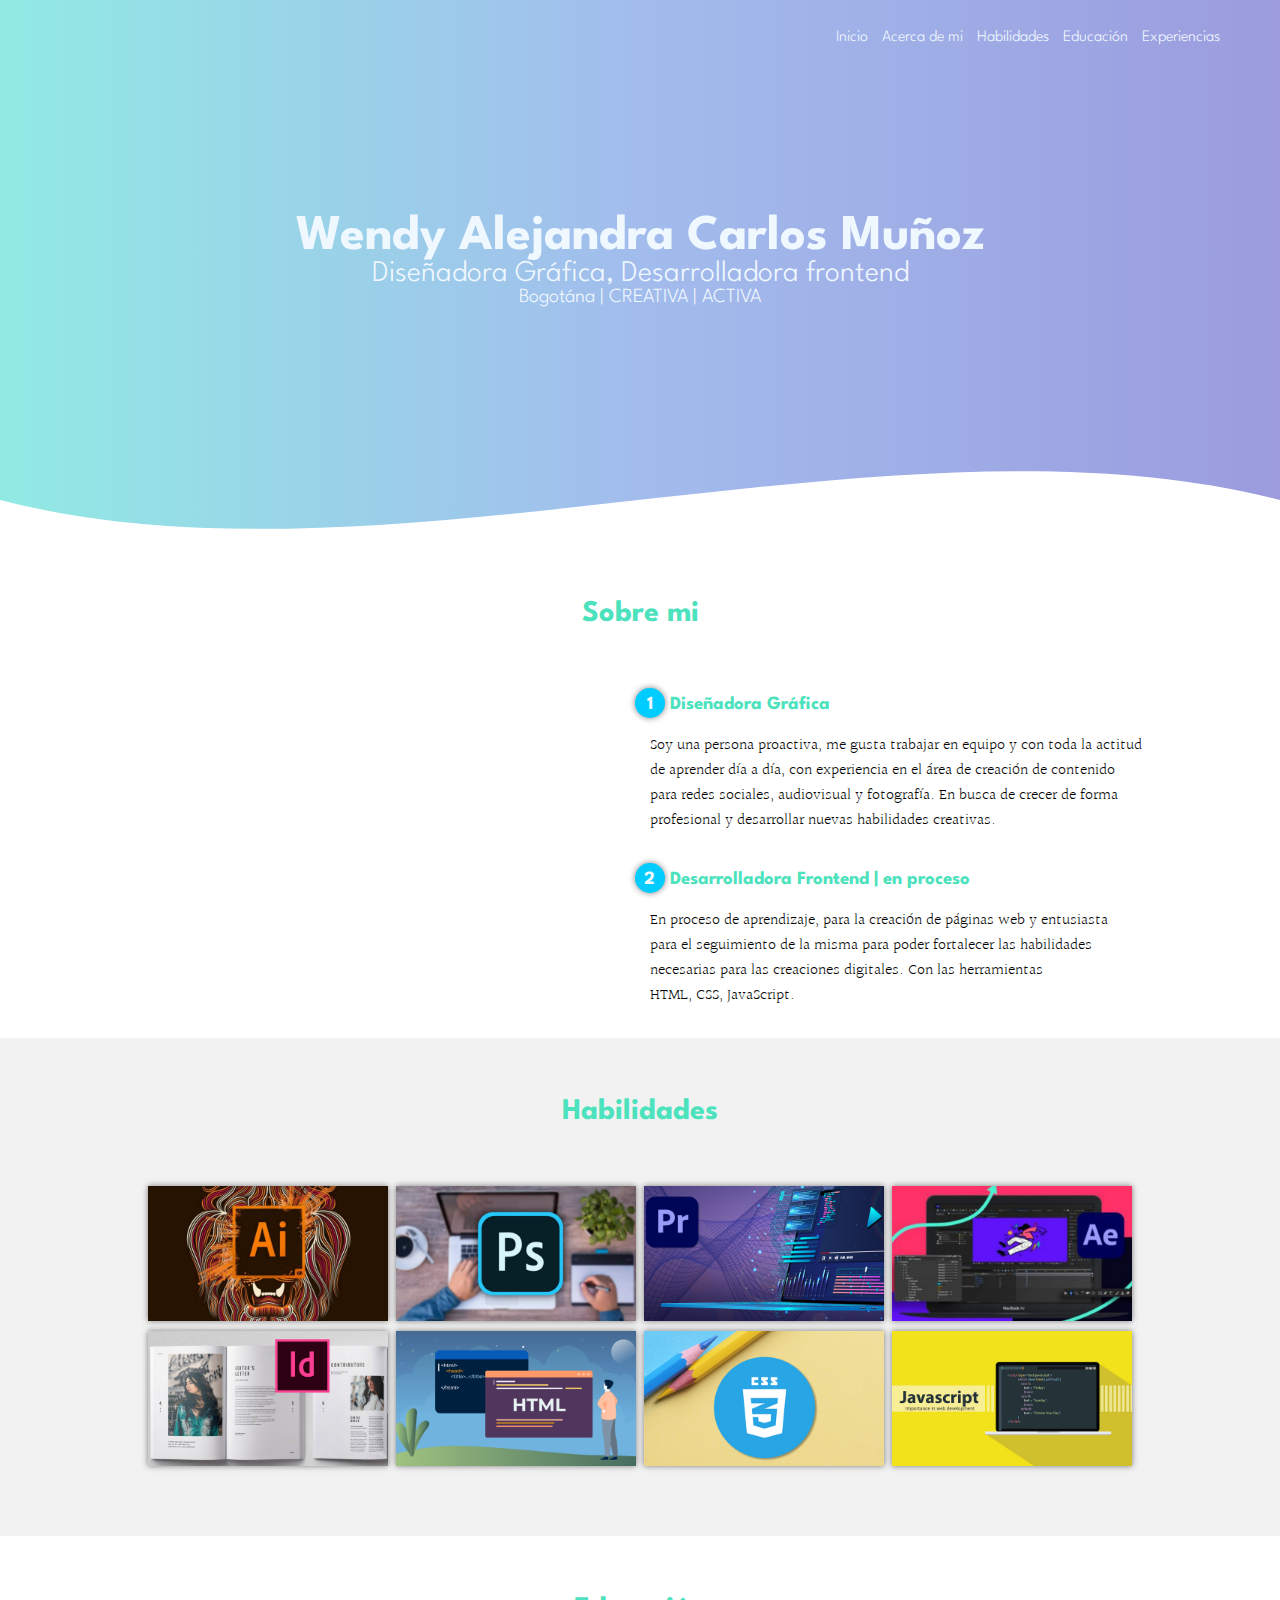
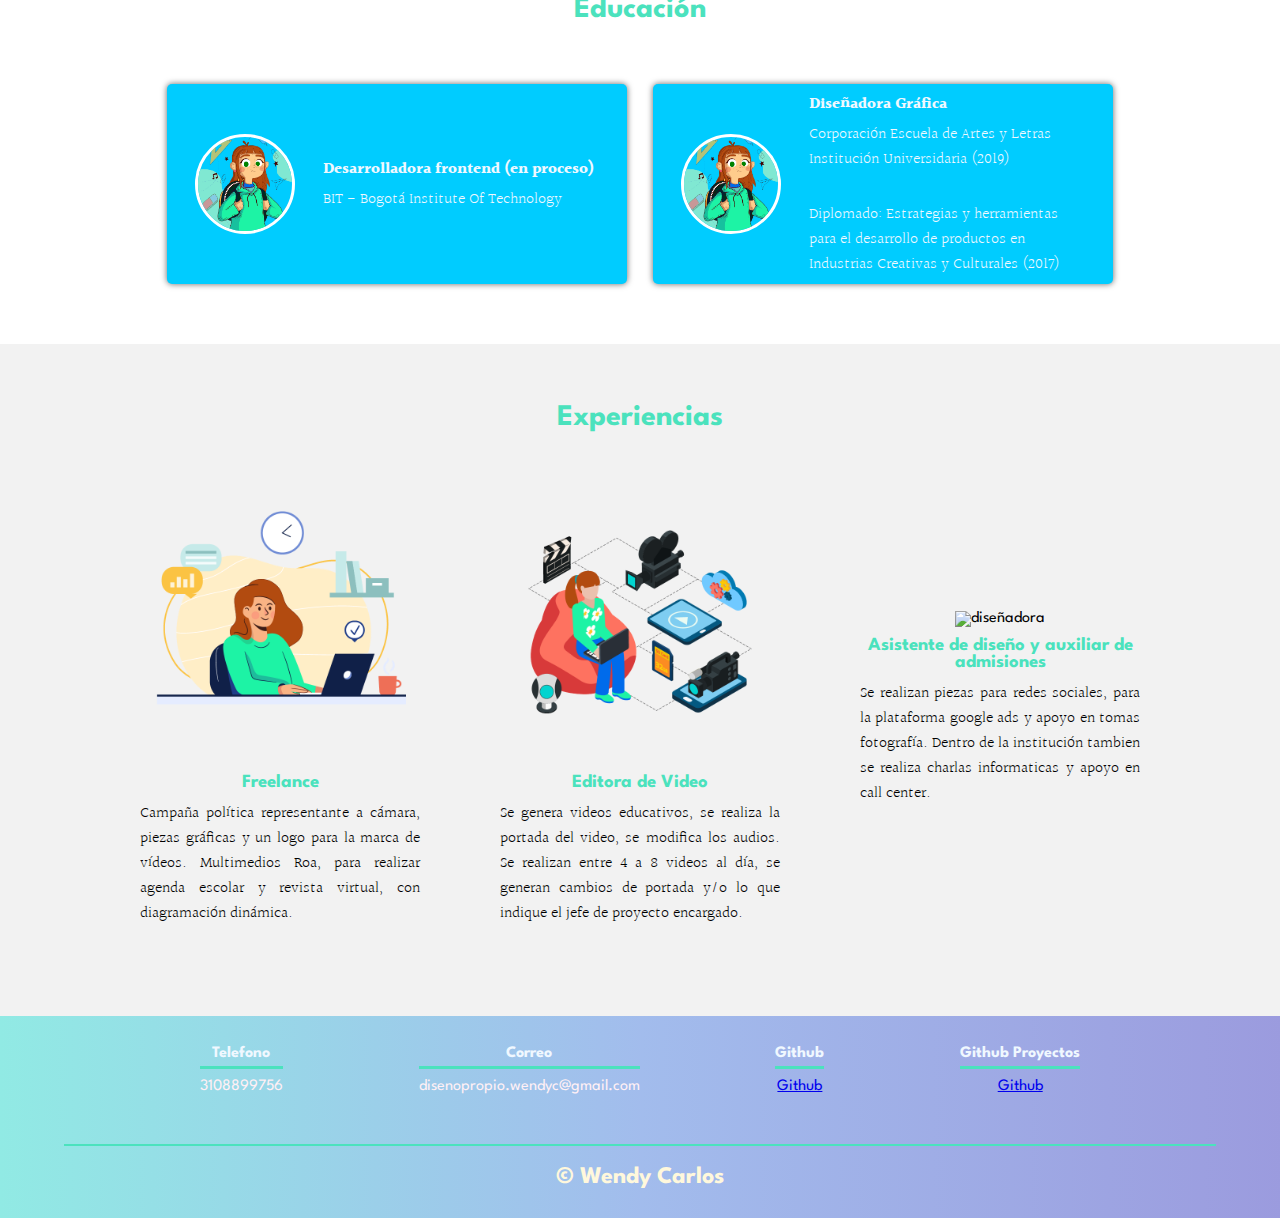
==== docs/index.html @ 24a60c01 "actualizacion" ====
<!DOCTYPE html>
<html lang="es">
  <head>
     <meta charset="UTF-8">
     <meta http-equiv="X-UA-Compatible" content="IE=edge">
     <meta name="viewport" content="width=device-width, initial-scale=1.0">
     <link rel="stylesheet" href="./css/main.css">
     <link rel="preconnect" href="https://fonts.googleapis.com">
     <link rel="preconnect" href="https://fonts.gstatic.com" crossorigin>
     <link href="https://fonts.googleapis.com/css2?family=Halant&family=League+Spartan:wght@500&display=swap" rel="stylesheet">
     <link rel="shortcut icon" href="./img/logo.ico" type="image/x-icon">
     <title>Wendy Carlos</title>
  </head>
  <body>
    <header>
      <nav>
        <a href="#inicio">Inicio</a>
        <a href="#acerca-de-mi">Acerca de mi</a>
        <a href="#habilidades">Habilidades</a>
        <a href="#educacion">Educación</a>
        <a href="#experiencias">Experiencias</a>
      </nav>
      <section id="inicio" class="textos-header">
        <h1>Wendy Alejandra Carlos Muñoz</h1>
        <h2>Diseñadora Gráfica, Desarrolladora frontend</h2>
        <h3>Bogotána | CREATIVA | ACTIVA</h3>
      </section>
      <div class="wave" style="height: 150px; overflow: hidden;" ><svg viewBox="0 0 500 150" preserveAspectRatio="none" style="height: 100%; width: 100%;"><path d="M0.00,49.98 C149.99,150.00 349.20,-49.98 500.00,49.98 L500.00,150.00 L0.00,150.00 Z" style="stroke: none; fill: rgb(255, 255, 255);"></path></svg></div>
    </header>
    <main>
      <section id="acerca-de-mi" class="contenedor-acerca-de">
        <h2 class="titulo">Sobre mi</h2>
        <div class="contenedor-acerca">
          <img src="./img/información-01.png" alt="" class="imagen-info">
          <div class="contenido-textos">
            <h3><span>1</span>Diseñadora Gráfica</h3>
            <p>Soy una persona proactiva, me gusta trabajar en equipo y con toda la actitud <br> de aprender día a día, con experiencia en el área de creación de contenido <br> para redes sociales, audiovisual y fotografía.
              En busca de crecer de forma <br> profesional y desarrollar nuevas habilidades creativas.</p>
            <h3><span>2</span>Desarrolladora Frontend | en proceso</h3>
            <p>En proceso de aprendizaje, para la creación de páginas web y entusiasta <br> para el seguimiento de la misma para poder fortalecer las habilidades <br> necesarias para las creaciones digitales. Con las herramientas <br> HTML, CSS, JavaScript.</p>  
          </div>
        </div>
      </section>
      <section id="habilidades" class="habilidades">
        <div class="contenedor">
          <h2 class="titulo">Habilidades</h2>
          <div class="galeria-port">
            <div class="imagen-port">
              <img src="./img/ai.png" alt="">
              <div class="hover-galeria">
                <img src="./img/icono1-01.png" alt="">
                <p>70%</p>
              </div>
            </div>
            <div class="imagen-port">
              <img src="./img/ps.png" alt="">
              <div class="hover-galeria">
                <img src="./img/icono1-01.png" alt="">
                <p>70%</p>
              </div>
            </div>
            <div class="imagen-port">
              <img src="./img/pr.png" alt="">
              <div class="hover-galeria">
                <img src="./img/icono1-01.png" alt="">
                <p>60%</p>
              </div>
            </div>
            <div class="imagen-port">
              <img src="./img/ae.png" alt="">
              <div class="hover-galeria">
                <img src="./img/icono1-01.png" alt="">
                <p>50%</p>
              </div>
            </div>
            <div class="imagen-port">
              <img src="./img/id.png" alt="">
              <div class="hover-galeria">
                <img src="./img/icono1-01.png" alt="">
                <p>60%</p>
              </div>
            </div>
            <div class="imagen-port">
              <img src="./img/html.png" alt="">
              <div class="hover-galeria">
                <img src="./img/icono1-01.png" alt="">
                <p>En aprendizaje</p>
              </div>
            </div>
            <div class="imagen-port">
              <img src="./img/css.png" alt="">
              <div class="hover-galeria">
                <img src="./img/icono1-01.png" alt="">
                <p>En aprendizaje</p>
              </div>
            </div>
            <div class="imagen-port">
              <img src="./img/js.png" alt="">
              <div class="hover-galeria">
                <img src="./img/icono1-01.png" alt="">
                <p>En aprendizaje</p>
              </div>
            </div>
          </div>
        </div>
      </section>
        <section id="educacion" class="educacion contenedor">
          <h2 class="titulo">Educación</h2>
          <div class="cards">
            <div class="card">
              <img src="./img/edu1-01.png" alt="">
              <div class="contenido-texto-card">
                <h4>Desarrolladora frontend (en proceso)</h4>
                <p>BIT - Bogotá Institute Of Technology</p>
              </div>
            </div>
            <div class="card">
              <img src="./img/edu1-01.png" alt="">
              <div class="contenido-texto-card">
                <h4>Diseñadora Gráfica</h4>
              <p>Corporación Escuela de Artes y Letras Institución Universidaria (2019)</p>
              <br>
              <p>Diplomado: Estrategias y herramientas para el desarrollo de productos en Industrias Creativas y Culturales (2017)</p>
              </div>
            </div>
          </div>
        </section>
      <section id="experiencias" class="experiencias">
        <div class="contenedor">
          <h2 class="titulo">Experiencias</h2>
          <div class="expe-cont">
            <div class="expe-ind">
              <img src="./img/freelance-01.png" alt="Freelance">
              <h3>Freelance</h3>
              <p>Campaña política representante a cámara, piezas  gráficas y un logo para la marca de vídeos.
                Multimedios Roa, para realizar agenda escolar y revista virtual, con diagramación dinámica.</p>
            </div>
            <div class="expe-ind">
              <img src="./img/editora de video-01.png" alt="editora">
              <h3>Editora de Video</h3>
              <p>Se genera videos educativos, se realiza la portada del video, se modifica los audios.
                Se realizan entre 4 a 8 videos al día, se generan cambios de portada y/o lo que indique el jefe de proyecto encargado.</p>
            </div>
            <div class="expe-ind">
              <img src="./img/diseñadora-01.png" alt="diseñadora">
              <h3>Asistente de diseño y auxiliar de admisiones</h3>
              <p>Se realizan piezas para redes sociales, para la plataforma google ads y apoyo en tomas fotografía. Dentro de la institución tambien se realiza charlas informaticas y apoyo en call center.</p>
            </div>
          </div>
        </div>
      </section>
    </main>
    <footer>
      <div class="contenedor-footer">
        <div class="content-foo">
          <h4>Telefono</h4>
          <p>3108899756</p>
        </div>
        <div class="content-foo">
          <h4>Correo</h4>
          <p>disenopropio.wendyc@gmail.com</p>
        </div>
        <div class="content-foo">
          <h4>Github</h4>
          <a href="https://github.com/wenaleja">Github</a>
        </div>
        <div class="content-foo">
          <h4>Github Proyectos</h4>
          <a href="https://wenaleja.github.io/bit06exercises/">Github </a>
        </div>
      </div>
      <h2 class="titulo-final">&copy; Wendy Carlos</h2>
    </footer>
    <script src="./js/main.js"></script>
    </body>
</html>
---- docs/css/main.css ----
*{
    margin: 0;
    padding: 0;
    box-sizing: border-box;
}

/*fuentes a utilizar 
font-family: 'Halant', serif;
font-family: 'League Spartan', sans-serif;*/

body {
    font-family: 'League Spartan', sans-serif;
}
.contenedor{
    padding: 60px 0;
    width: 90%;
    max-width: 1000px;
    margin: auto;
    overflow: hidden;
}
.titulo{
    color: #4be2bd;
    font-size: 30px;
    text-align: center;
    margin-bottom: 60px;
}  

/* header */

header{
    width: 100%;
    height: 600px;
    background: #7F7FD5; 
     /* fallback for old browsers */
    background: -webkit-linear-gradient(to right, #91EAE4, #86a8e7c4, #7f7fd5c7), url(../img/imagen1.png);  
    /* Chrome 10-25, Safari 5.1-6 */
    background: linear-gradient(to right, #91EAE4, #86a8e7c4, #7f7fd5c7), url(../img/imagen1.png); 
    /* W3C, IE 10+/ Edge, Firefox 16+, Chrome 26+, Opera 12+, Safari 7+ */
    background-size: cover;
    background-attachment: fixed;
    position: relative;
}

nav{
    text-align: right;
    padding: 30px 50px 0 0;
}

nav > a{
    color: aliceblue;
    font-weight: 300;
    text-decoration: none;
    font-size: 16px;
    margin-right: 10px;
}

nav > a:hover{
    text-decoration: underline;
}

header .textos-header{
    display: flex;
    height: 430px;
    width: 100%;
    align-items: center;
    justify-content: center;
    flex-direction: column;
    text-align: center;
}

.textos-header h1{
    font-size: 50px;
    color: aliceblue;
}
.textos-header h2{
    font-size: 30px;
    font-weight: 300;
    color: aliceblue;
}

.textos-header h3{
    font-size: 20px;
    font-weight: 300;
    color: aliceblue;
}
.wave{
    position: absolute;
    bottom: 0;
    width: 100%;
}

/* Sobre mi */

.contenedor-acerca{
    display: flex;
    justify-content: space-evenly;
}

.imagen-info{
    width: 28%;
    margin-top: -50px;
}

.acerca .contenido-textos{
    width: 48%;
}

.contenido-textos h3{
    margin-bottom: 15px;
    color: #4be2bd;
}
.contenido-textos h3 span{
    background: rgb(0, 204, 255);
    color: aliceblue;
    border-radius: 50%;
    display: inline-block;
    text-align: center;
    width: 30px;
    height: 30px;
    padding: 8px;
    box-shadow: 0 0 6px 0 rgb(0, 0, 0, .5);
    margin-right: 5px;
}
.contenido-textos p{
    padding: 0px 0px 30px 15px;
    font-weight: 300;
    text-align: justify;
    font-family: 'Halant', serif;
}

/* Galeria */

.habilidades {
    background: #f2f2f2;
}

.galeria-port{
    display: flex;
    justify-content: space-evenly;
    flex-wrap: wrap;
}
.imagen-port{
    width: 24%;
    margin-bottom: 10px;
    overflow: hidden;
    position: relative;
    cursor: pointer;
    box-shadow: 0 0 6px 0 rgb(0, 0, 0, .5);
}
.imagen-port > img{
    width: 100%;
    height: 100%;
    object-fit: cover;
    display: block;
}

.hover-galeria{
    position: absolute;
    width: 100%;
    height: 100%;
    top: 0;
    transform: scale(0);
    background: hsla(130, 79%, 61%, 0.734);
    transition: transform .5s;
    display: flex;
    justify-content: center;
    align-items: center;
    flex-direction: column;
}

.hover-galeria img {
    width: 50px;
}

.hover-galeria p{
    color: aliceblue;
}

.imagen-port:hover .hover-galeria{
    transform: scale(1);
}

/* Educación*/

.cards{
    display: flex;
    justify-content: space-evenly;
    font-family: 'Halant', serif;
}
.cards .card{
    background: rgb(0, 204, 255);
    display: flex;
    width: 46%;
    height: 200px;
    align-items: center;
    justify-content: space-evenly;
    border-radius: 5px;
    box-shadow: 0 0 6px 0 rgb(0, 0, 0, .6);
}
.cards .card img{
    width: 100px;
    height: 100px;
    object-fit: cover;
    border: 3px solid #fff;
    border-radius: 50px;
    display: block;
}
.cards .card > .contenido-texto-card{
    width: 60%;
    color: aliceblue;
}
.cards .card > .contenido-texto-card p{
    font-weight: 300;
    padding-top: 5px;
}

/*Experiencia*/

.experiencias{
    background: #f2f2f2;
    padding-bottom: 30px;
}
.expe-cont{
    display: flex;
    justify-content: space-between;
    align-items: center;
}
.expe-ind{
    width: 28%;
    text-align: center;
}
.expe-ind img{
    width: 90%;
}
.expe-ind h3{
    margin: 10px 0;
    color: #4be2bd;
}
.expe-ind p{
    font-weight: 300;
    text-align: justify;
    font-family: 'Halant', serif;
}

/* footer */

footer {
    background: #7F7FD5; 
    /* fallback for old browsers */
   background: -webkit-linear-gradient(to right, #91EAE4, #86a8e7c4, #7f7fd5c7);  
   /* Chrome 10-25, Safari 5.1-6 */
   background: linear-gradient(to right, #91EAE4, #86a8e7c4, #7f7fd5c7); 
   /* W3C, IE 10+/ Edge, Firefox 16+, Chrome 26+, Opera 12+, Safari 7+ */
   padding: 30px 0 30px 0;
   margin: auto;
   overflow: hidden;
}

.contenedor-footer{
    display: flex;
    width: 90%;
    justify-content: space-evenly;
    margin: auto;
    padding-bottom: 50px;
    border-bottom: 2px solid #4be2bd;
}
.content-foo{
    text-align: center;
}
.content-foo h4{
    color: aliceblue;
    border-bottom: 3px solid #4be2bd;
    padding-bottom: 5px;
    margin-bottom: 10px;
}
.content-foo p{
    color: lavenderblush;
}
.titulo-final{
    text-align: center;
    font-size: 24px;
    margin: 20px 0 0 0;
    color: cornsilk;
}

@media screen and (max-width:900px){
    header{
        background-position: center;
    }
    .contenedor-acerca{
        flex-direction: column;
        justify-content: center;
        align-items: center;
    }
    .contenedor-acerca .contenido-textos{
        width: 90%;
    }
    .imagen-info{
        width: 70%;
    }
    /* Galeria */
    .imagen-port{
        width: 44%;
    } 
    /* Educación*/
    .cards{
        justify-content: center;
        flex-direction: column;
        align-items: center;
    }
    .cards .card{
        width: 90%;
    }
    .cards .card:first-child{
        margin-bottom: 30px;
    }
    /* Experiencia*/
    .expe-cont{
        justify-content: center;
        flex-direction: column;
    }
    .expe-ind{
        width: 100%;
        text-align: center;
    }
    .expe-ind:nth-child(1), .expe-ind:nth-child(2){
        margin-bottom: 60px;
    } 
    .expe-ind img{
        width: 90%;
    }
    
    /*footer*/
    .contenedor-footer{
        flex-direction: column;
        padding: 2px;
        border: none;

    }
    .content-foo{
        margin-bottom: 20px;
        text-align: center;
    }
    .content-foo h4{
        border-bottom: 0 none;
    }
    .content-foo p{
        border-bottom: 1px solid #f2f2f2;
        padding-bottom: 20px;
    }
    .titulo-final{
        font-size: 20px;
    }
}

@media screen and (max-width:500px){
    nav{
        text-align: center;
        padding: 30px 0 0 0;
    }
    nav > a{
        margin-right: 5px;
    }
    .textos-header h1{
        font-size: 35px;
    }
    .textos-header h2{
        font-size: 20px;
    }
    /* Sobre mi*/
    .imagen-info{
        margin-bottom: 60px;
    }
    .acerca .contenido-textos{
        width: 95%;
    }
    /* Galeria*/

    .imagen-port{
        width: 95%;
    }

    /* Educación */
    .cards .card{
        height: 450px;
        display: flex;
        flex-direction: column;
        align-items: center;
    }
    .cards .card img{
        width: 90px;
        height: 90px;
    }
}
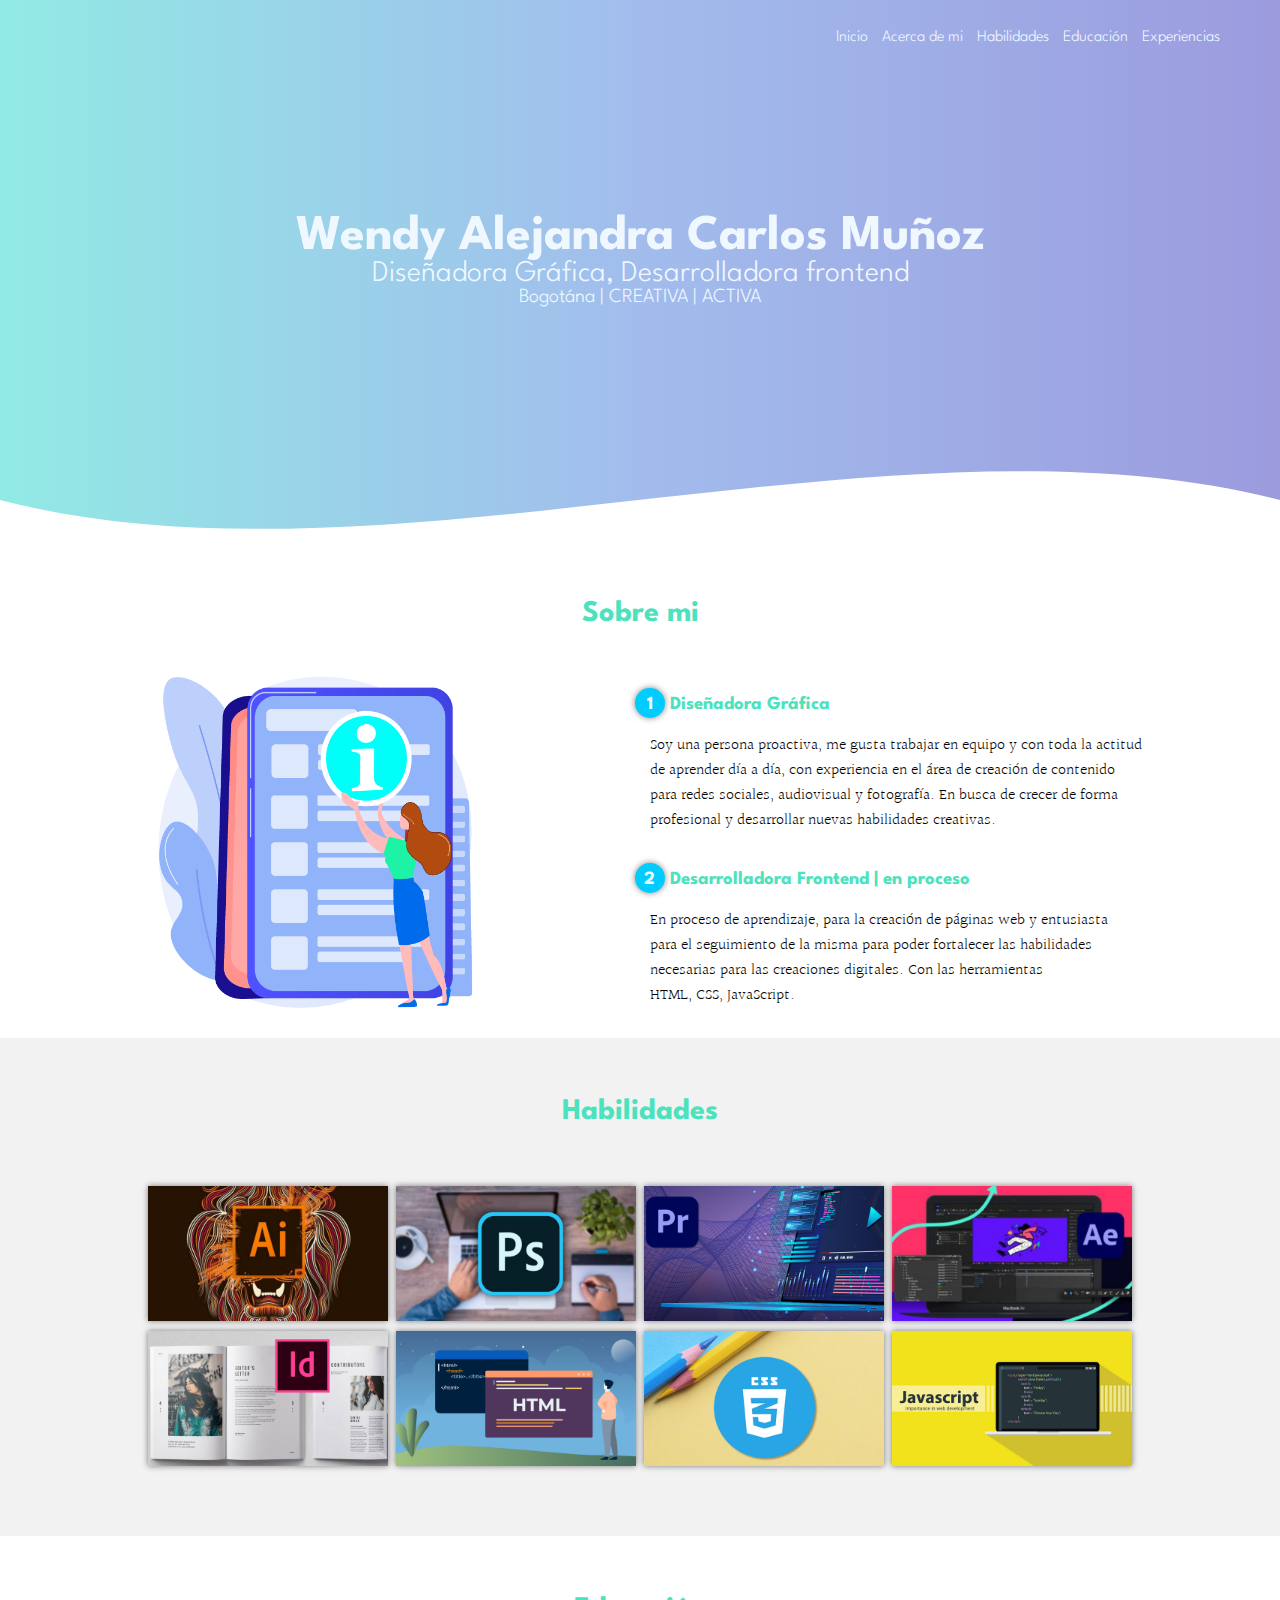
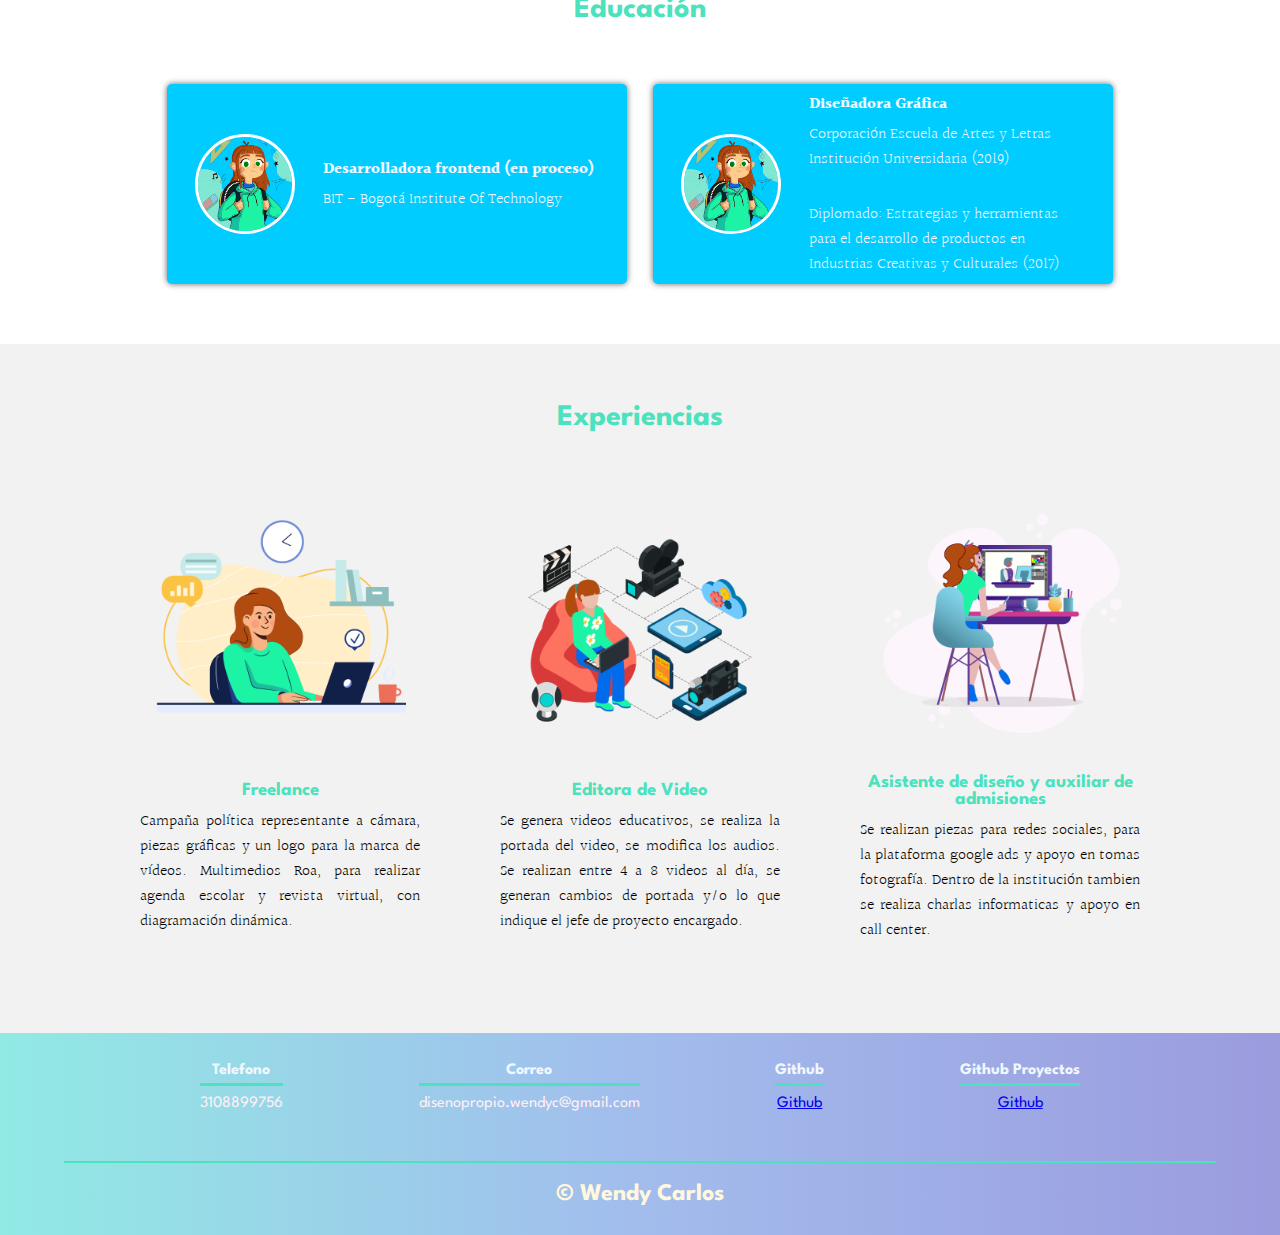
==== commit 32337fbd: "cambio de nombre de img" ====
--- a/docs/index.html
+++ b/docs/index.html
@@ -31,7 +31,7 @@
       <section id="acerca-de-mi" class="contenedor-acerca-de">
         <h2 class="titulo">Sobre mi</h2>
         <div class="contenedor-acerca">
-          <img src="./img/información-01.png" alt="" class="imagen-info">
+          <img src="./img/informacion-01.png" alt="" class="imagen-info">
           <div class="contenido-textos">
             <h3><span>1</span>Diseñadora Gráfica</h3>
             <p>Soy una persona proactiva, me gusta trabajar en equipo y con toda la actitud <br> de aprender día a día, con experiencia en el área de creación de contenido <br> para redes sociales, audiovisual y fotografía.
@@ -130,19 +130,19 @@
           <h2 class="titulo">Experiencias</h2>
           <div class="expe-cont">
             <div class="expe-ind">
-              <img src="./img/freelance-01.png" alt="Freelance">
+              <img src="./img/freelance-01.png" alt="">
               <h3>Freelance</h3>
               <p>Campaña política representante a cámara, piezas  gráficas y un logo para la marca de vídeos.
                 Multimedios Roa, para realizar agenda escolar y revista virtual, con diagramación dinámica.</p>
             </div>
             <div class="expe-ind">
-              <img src="./img/editora de video-01.png" alt="editora">
+              <img src="./img/editora de video-01.png" alt="">
               <h3>Editora de Video</h3>
               <p>Se genera videos educativos, se realiza la portada del video, se modifica los audios.
                 Se realizan entre 4 a 8 videos al día, se generan cambios de portada y/o lo que indique el jefe de proyecto encargado.</p>
             </div>
             <div class="expe-ind">
-              <img src="./img/diseñadora-01.png" alt="diseñadora">
+              <img src="./img/disenadora-01.png" alt="">
               <h3>Asistente de diseño y auxiliar de admisiones</h3>
               <p>Se realizan piezas para redes sociales, para la plataforma google ads y apoyo en tomas fotografía. Dentro de la institución tambien se realiza charlas informaticas y apoyo en call center.</p>
             </div>
@@ -166,7 +166,7 @@
         </div>
         <div class="content-foo">
           <h4>Github Proyectos</h4>
-          <a href="https://wenaleja.github.io/bit06exercises/">Github </a>
+          <a href="https://github.com/wenaleja">Github </a>
         </div>
       </div>
       <h2 class="titulo-final">&copy; Wendy Carlos</h2>
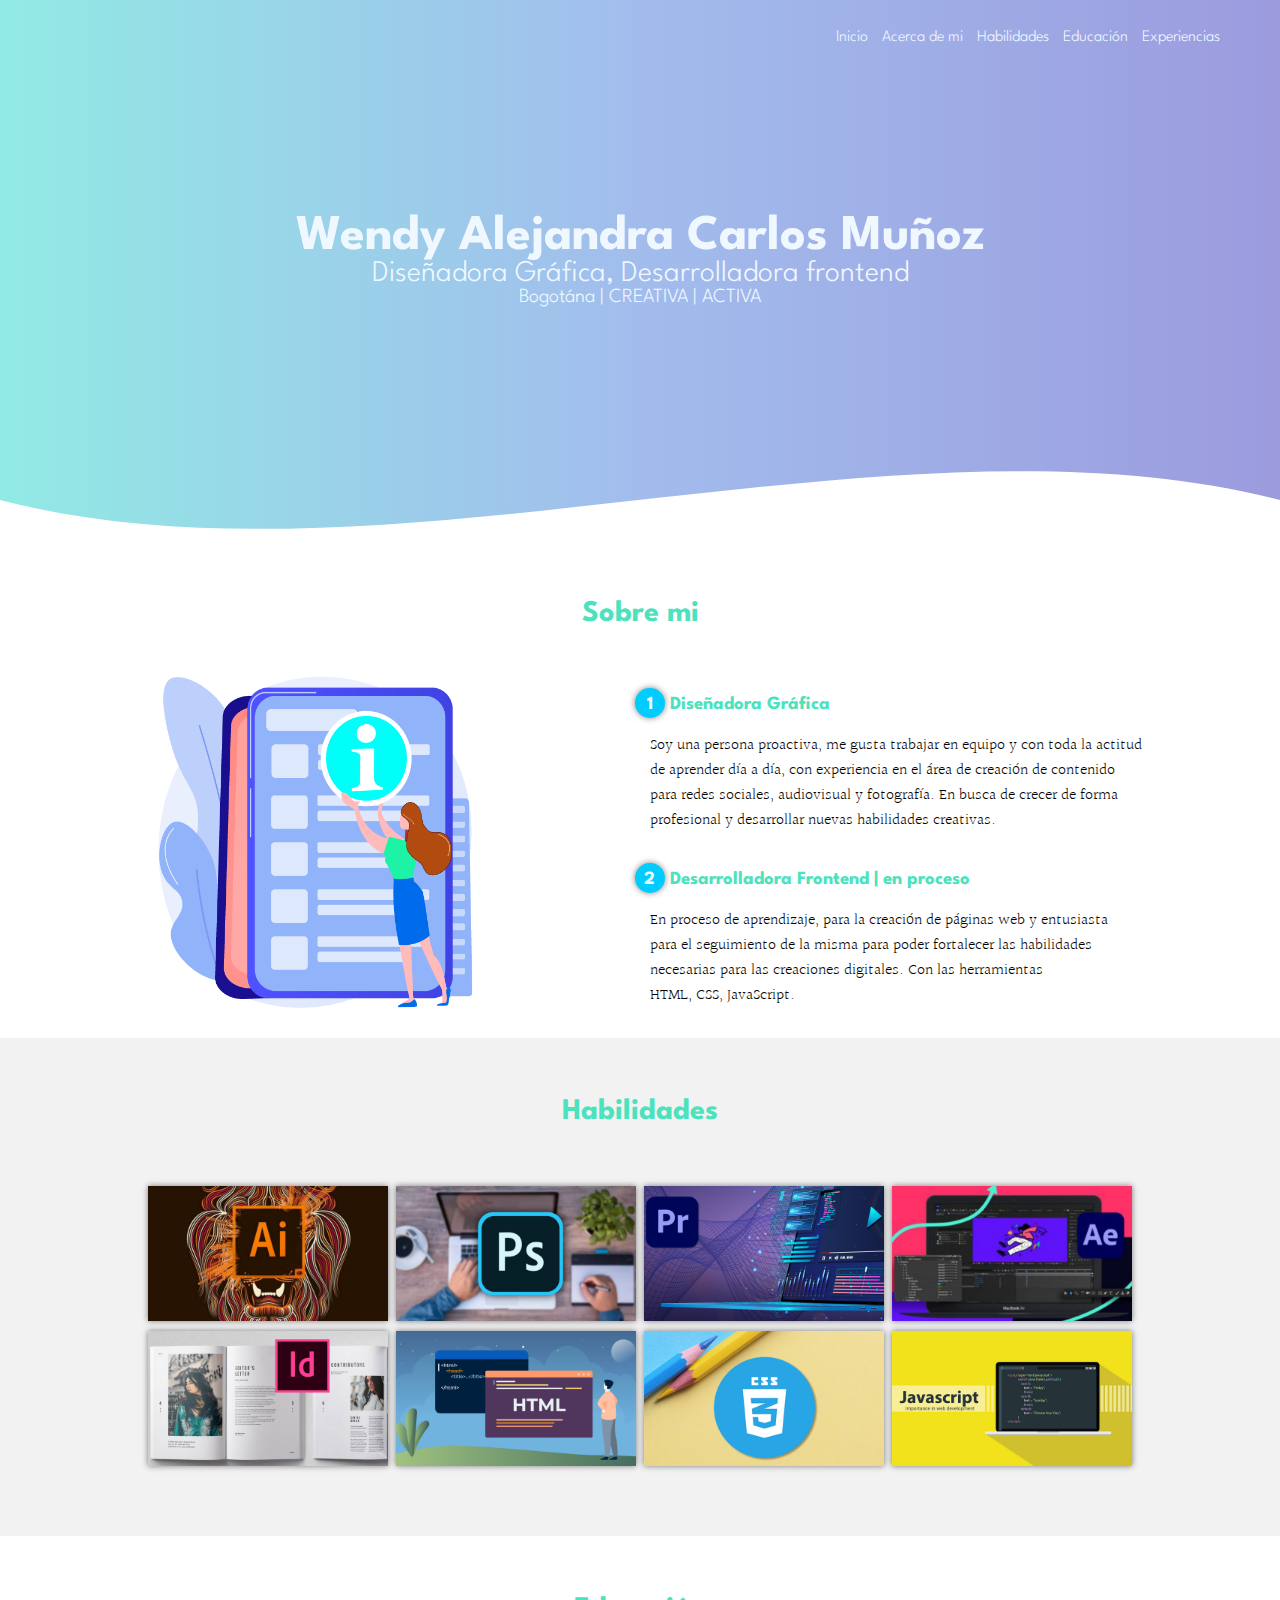
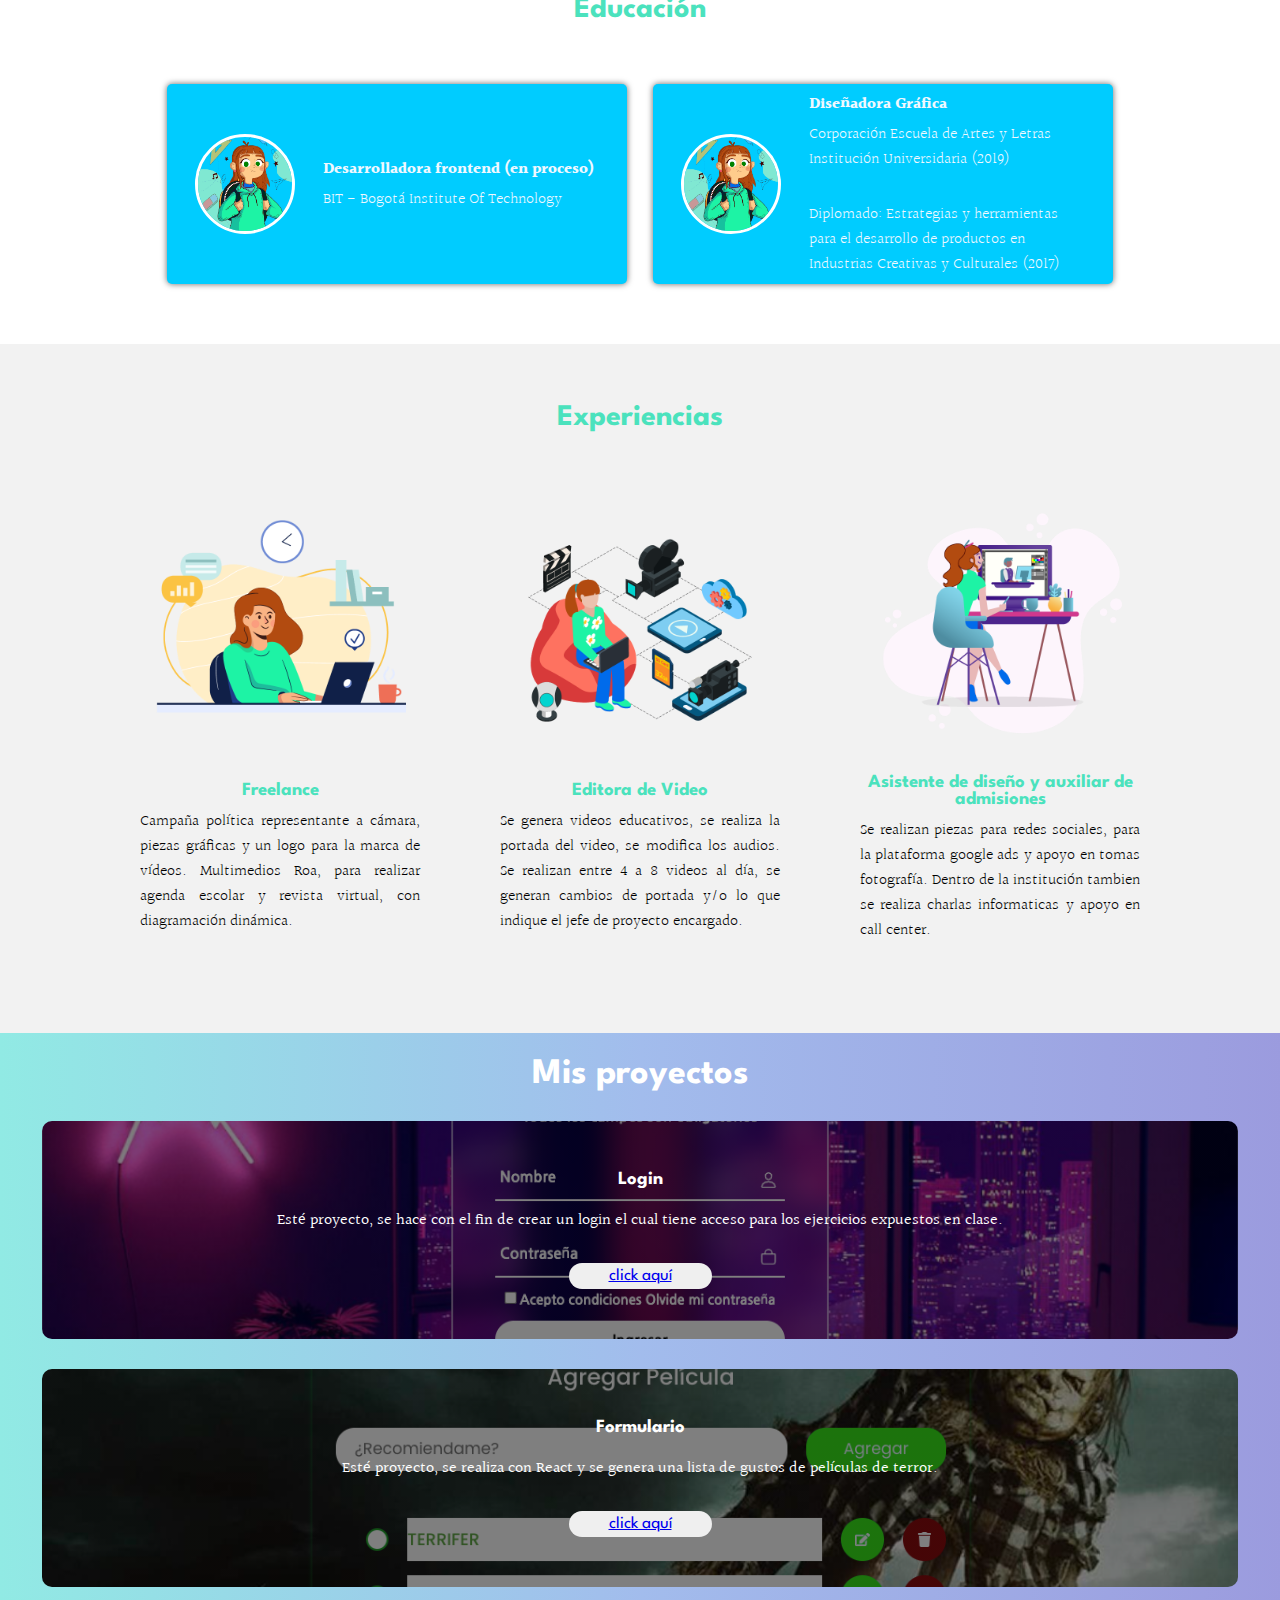
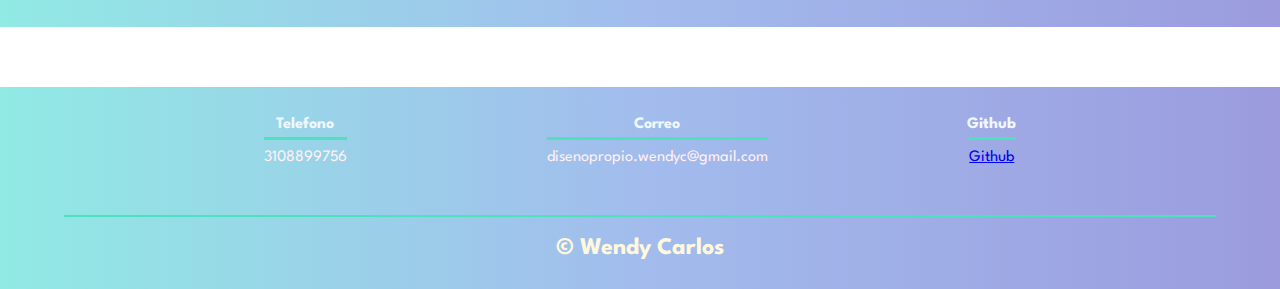
==== commit 06a0d5b6: "actualización proyectos" ====
--- a/docs/index.html
+++ b/docs/index.html
@@ -149,7 +149,28 @@
           </div>
         </div>
       </section>
+      <section id="mis-proyectos">
+        <div class="container">
+          <h2>Mis proyectos</h2>
+          <div class="proyectos">
+            <div class="carta">
+              <h3>Login</h3>
+              <p>Esté proyecto, se hace con el fin de crear un login el cual tiene acceso para los ejercicios expuestos en clase.</p>
+              <button><a href="https://wenaleja.github.io/bit06exercises/">click aquí</a></button>
+            </div>
+            <div class="carta">
+              <h3>Formulario</h3>
+              <p>Esté proyecto, se realiza con React y se genera una lista de gustos de películas de terror.</p>
+              <button><a href="https://wenaleja.github.io/bit08react/">click aquí</a></button>
+            </div>
+          </div>
+        </div>
+      </section>
     </main>
+    <br>
+    <br>
+    <br>
+    <br>
     <footer>
       <div class="contenedor-footer">
         <div class="content-foo">
@@ -164,10 +185,6 @@
           <h4>Github</h4>
           <a href="https://github.com/wenaleja">Github</a>
         </div>
-        <div class="content-foo">
-          <h4>Github Proyectos</h4>
-          <a href="https://github.com/wenaleja">Github </a>
-        </div>
       </div>
       <h2 class="titulo-final">&copy; Wendy Carlos</h2>
     </footer>
--- a/docs/css/main.css
+++ b/docs/css/main.css
@@ -242,6 +242,72 @@
     font-family: 'Halant', serif;
 }
 
+
+/*  Proyectos */
+
+#mis-proyectos{
+    background: #7F7FD5; 
+    /* fallback for old browsers */
+   background: -webkit-linear-gradient(to right, #91EAE4, #86a8e7c4, #7f7fd5c7);  
+   /* Chrome 10-25, Safari 5.1-6 */
+   background: linear-gradient(to right, #91EAE4, #86a8e7c4, #7f7fd5c7); 
+   /* W3C, IE 10+/ Edge, Firefox 16+, Chrome 26+, Opera 12+, Safari 7+ */
+    color: #fff;
+    text-align: center;
+}
+
+#mis-proyectos .container{
+    padding: 10px 12px;
+}
+
+#mis-proyectos h2 {
+    margin-top: 15px;
+    font-size: 36px;
+    font-family: 'League Spartan', sans-serif;
+}
+
+#mis-proyectos p{
+    margin-top: 20px;
+    font-family: 'Halant', serif;
+}
+
+#mis-proyectos button{
+    border: none;
+	color: #7F7FD5;
+	padding: 5px 40px;
+	border-radius: 20px;
+	cursor: pointer;
+	font-size: 17px;
+    font-family: 'League Spartan', sans-serif;
+    margin-top: 30px;
+}
+#mis-proyectos .carta{
+    background-position: center center;
+    background-size: cover;
+    padding: 50px 0px;
+    margin: 30px;
+    border-radius: 10px;
+}
+
+.carta:first-child{
+    background-image: linear-gradient(
+        0deg,
+        rgba(0,0,0,0.5),
+        rgba(0,0,0,0.5)
+    )
+    ,url("../img/login.png");
+
+}
+
+.carta:nth-child(2){
+    background-image: linear-gradient(
+        0deg,
+        rgba(0,0,0,0.5),
+        rgba(0,0,0,0.5)
+    )
+    ,url("../img/formulario.png");
+}
+
 /* footer */
 
 footer {
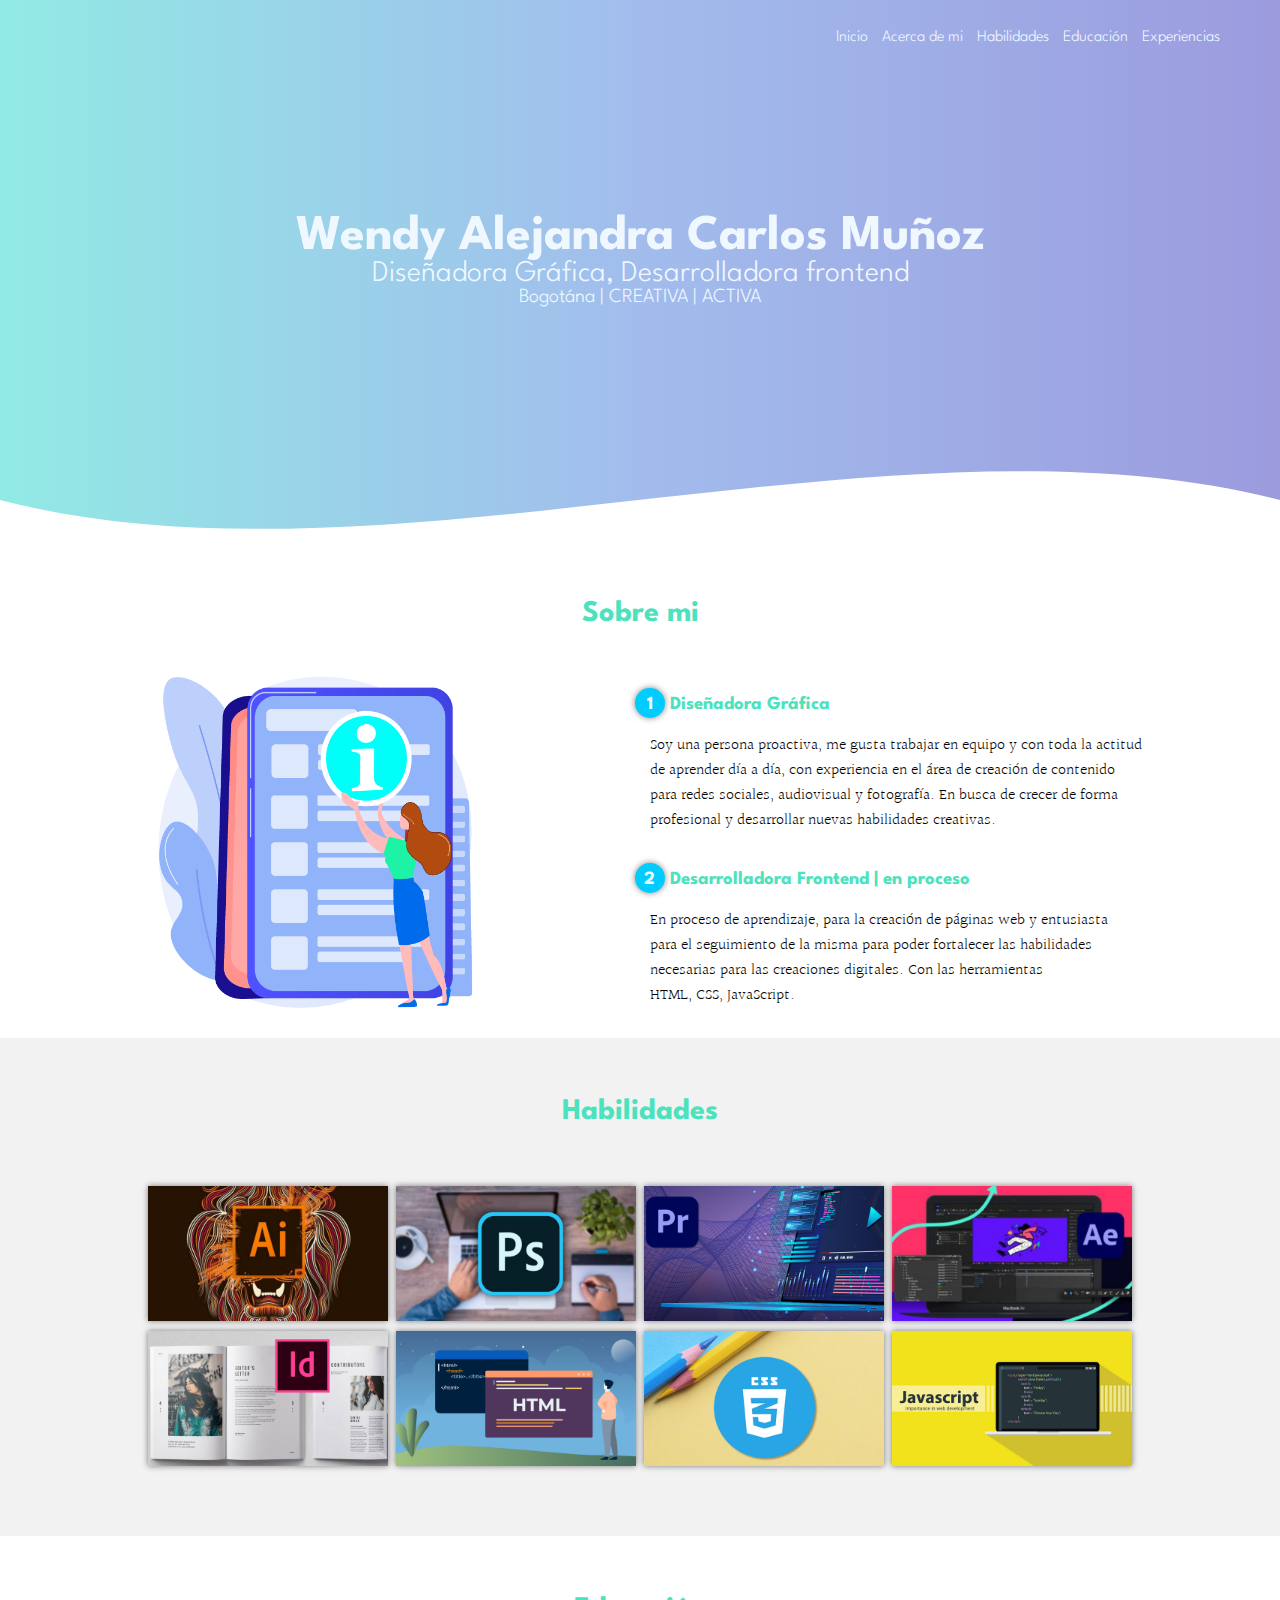
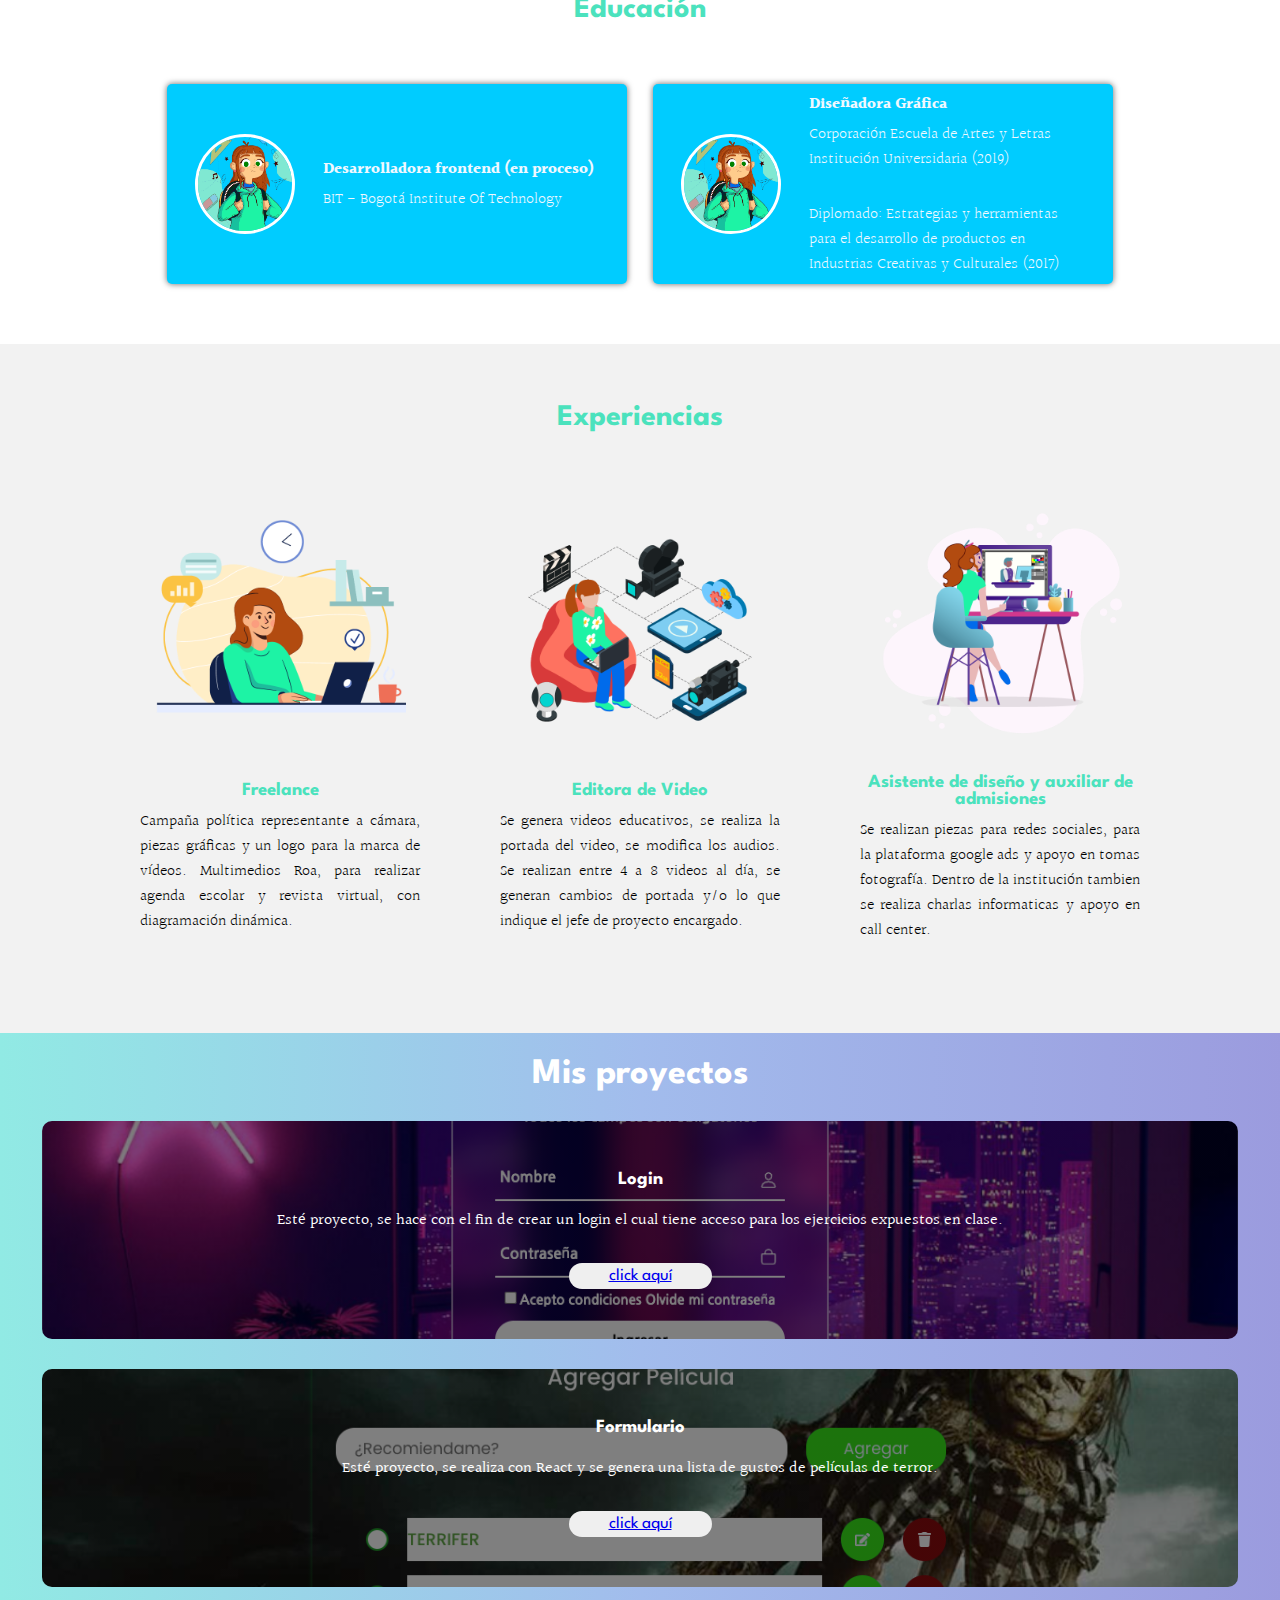
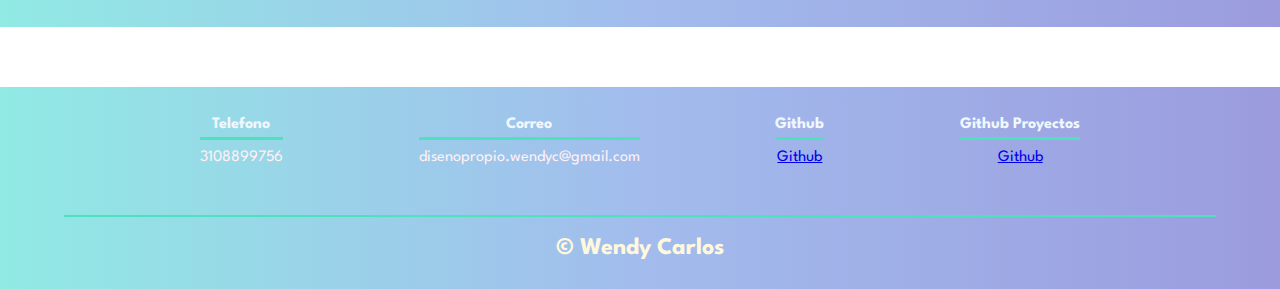
==== commit 9a805499: "Merge branch 'development' of https://github.com/wenaleja/bit07me into main" ====
--- a/docs/index.html
+++ b/docs/index.html
@@ -130,19 +130,19 @@
           <h2 class="titulo">Experiencias</h2>
           <div class="expe-cont">
             <div class="expe-ind">
-              <img src="./img/freelance-01.png" alt="">
+              <img src="./img/freelance-01.png" alt="Freelance">
               <h3>Freelance</h3>
               <p>Campaña política representante a cámara, piezas  gráficas y un logo para la marca de vídeos.
                 Multimedios Roa, para realizar agenda escolar y revista virtual, con diagramación dinámica.</p>
             </div>
             <div class="expe-ind">
-              <img src="./img/editora de video-01.png" alt="">
+              <img src="./img/editora de video-01.png" alt="editora">
               <h3>Editora de Video</h3>
               <p>Se genera videos educativos, se realiza la portada del video, se modifica los audios.
                 Se realizan entre 4 a 8 videos al día, se generan cambios de portada y/o lo que indique el jefe de proyecto encargado.</p>
             </div>
             <div class="expe-ind">
-              <img src="./img/disenadora-01.png" alt="">
+              <img src="./img/disenadora-01.png" alt="Diseñadora">
               <h3>Asistente de diseño y auxiliar de admisiones</h3>
               <p>Se realizan piezas para redes sociales, para la plataforma google ads y apoyo en tomas fotografía. Dentro de la institución tambien se realiza charlas informaticas y apoyo en call center.</p>
             </div>
@@ -185,6 +185,10 @@
           <h4>Github</h4>
           <a href="https://github.com/wenaleja">Github</a>
         </div>
+        <div class="content-foo">
+          <h4>Github Proyectos</h4>
+          <a href="https://github.com/wenaleja">Github </a>
+        </div>
       </div>
       <h2 class="titulo-final">&copy; Wendy Carlos</h2>
     </footer>
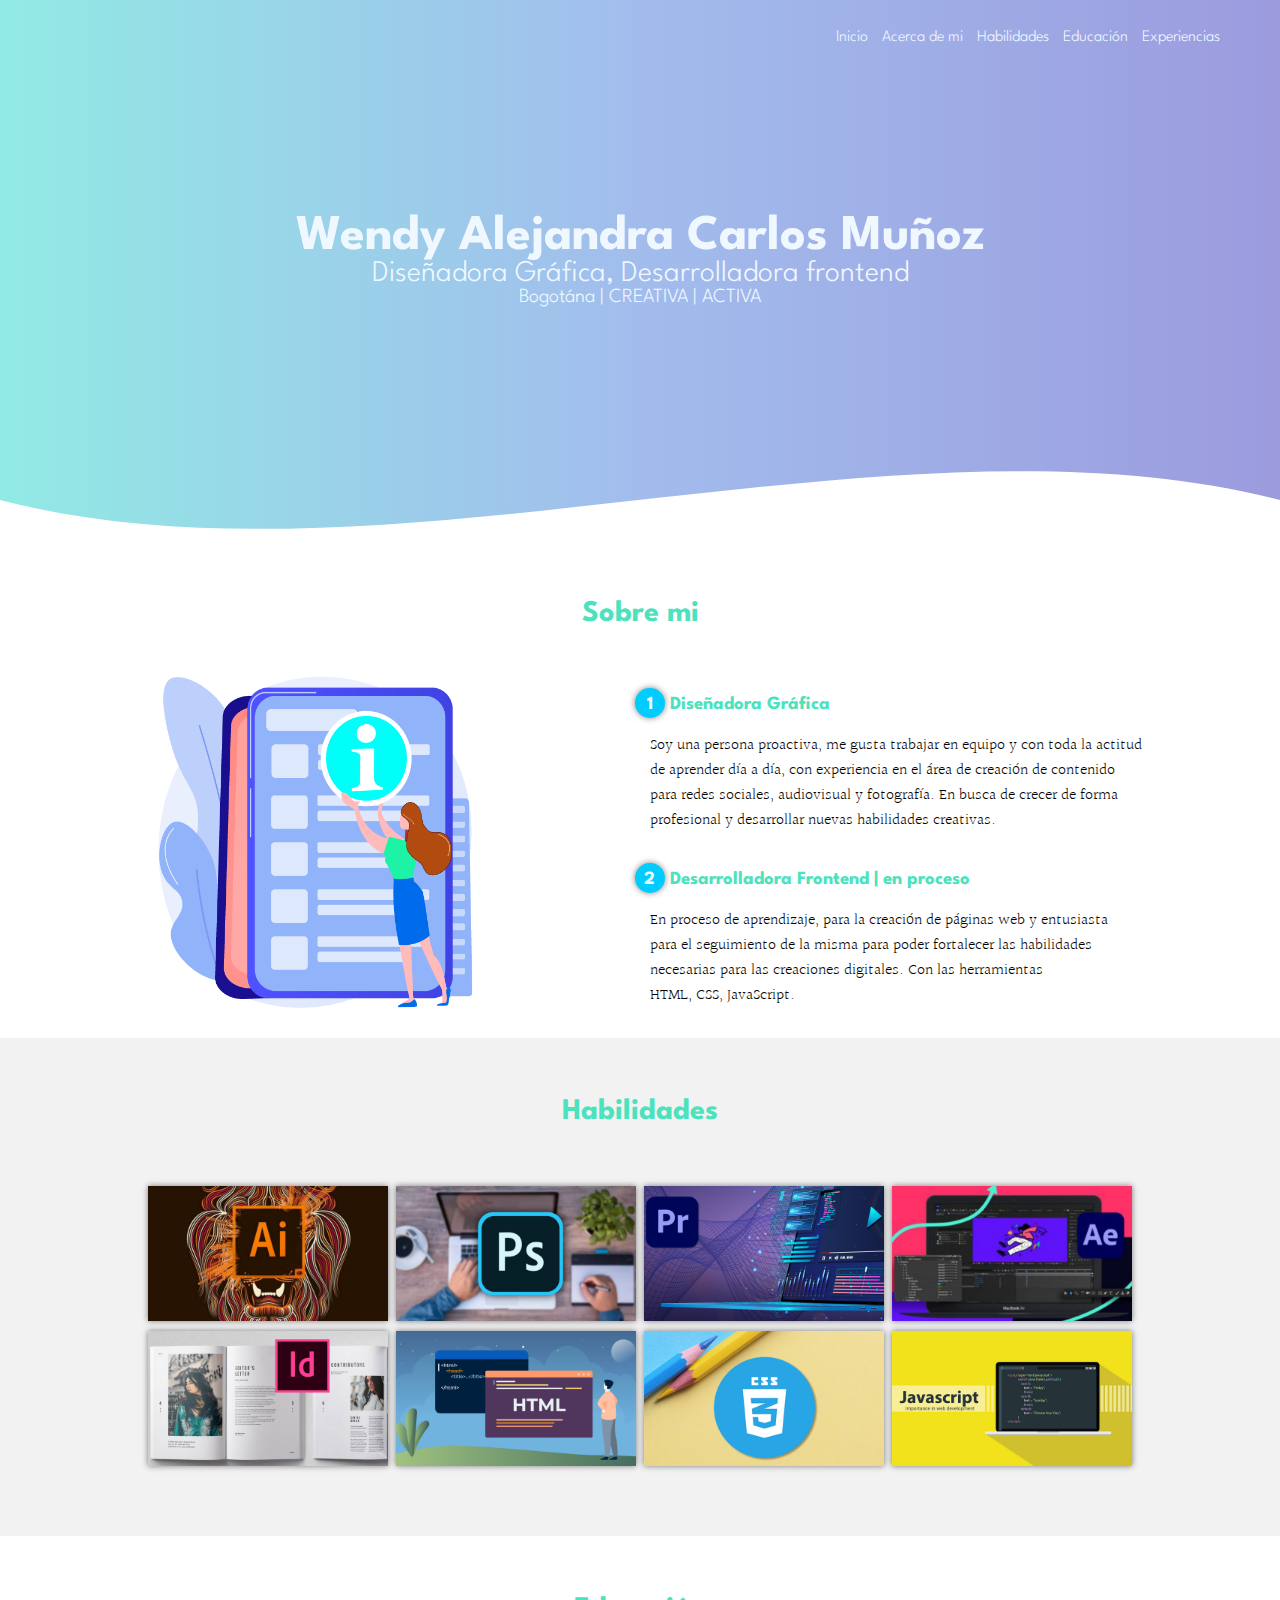
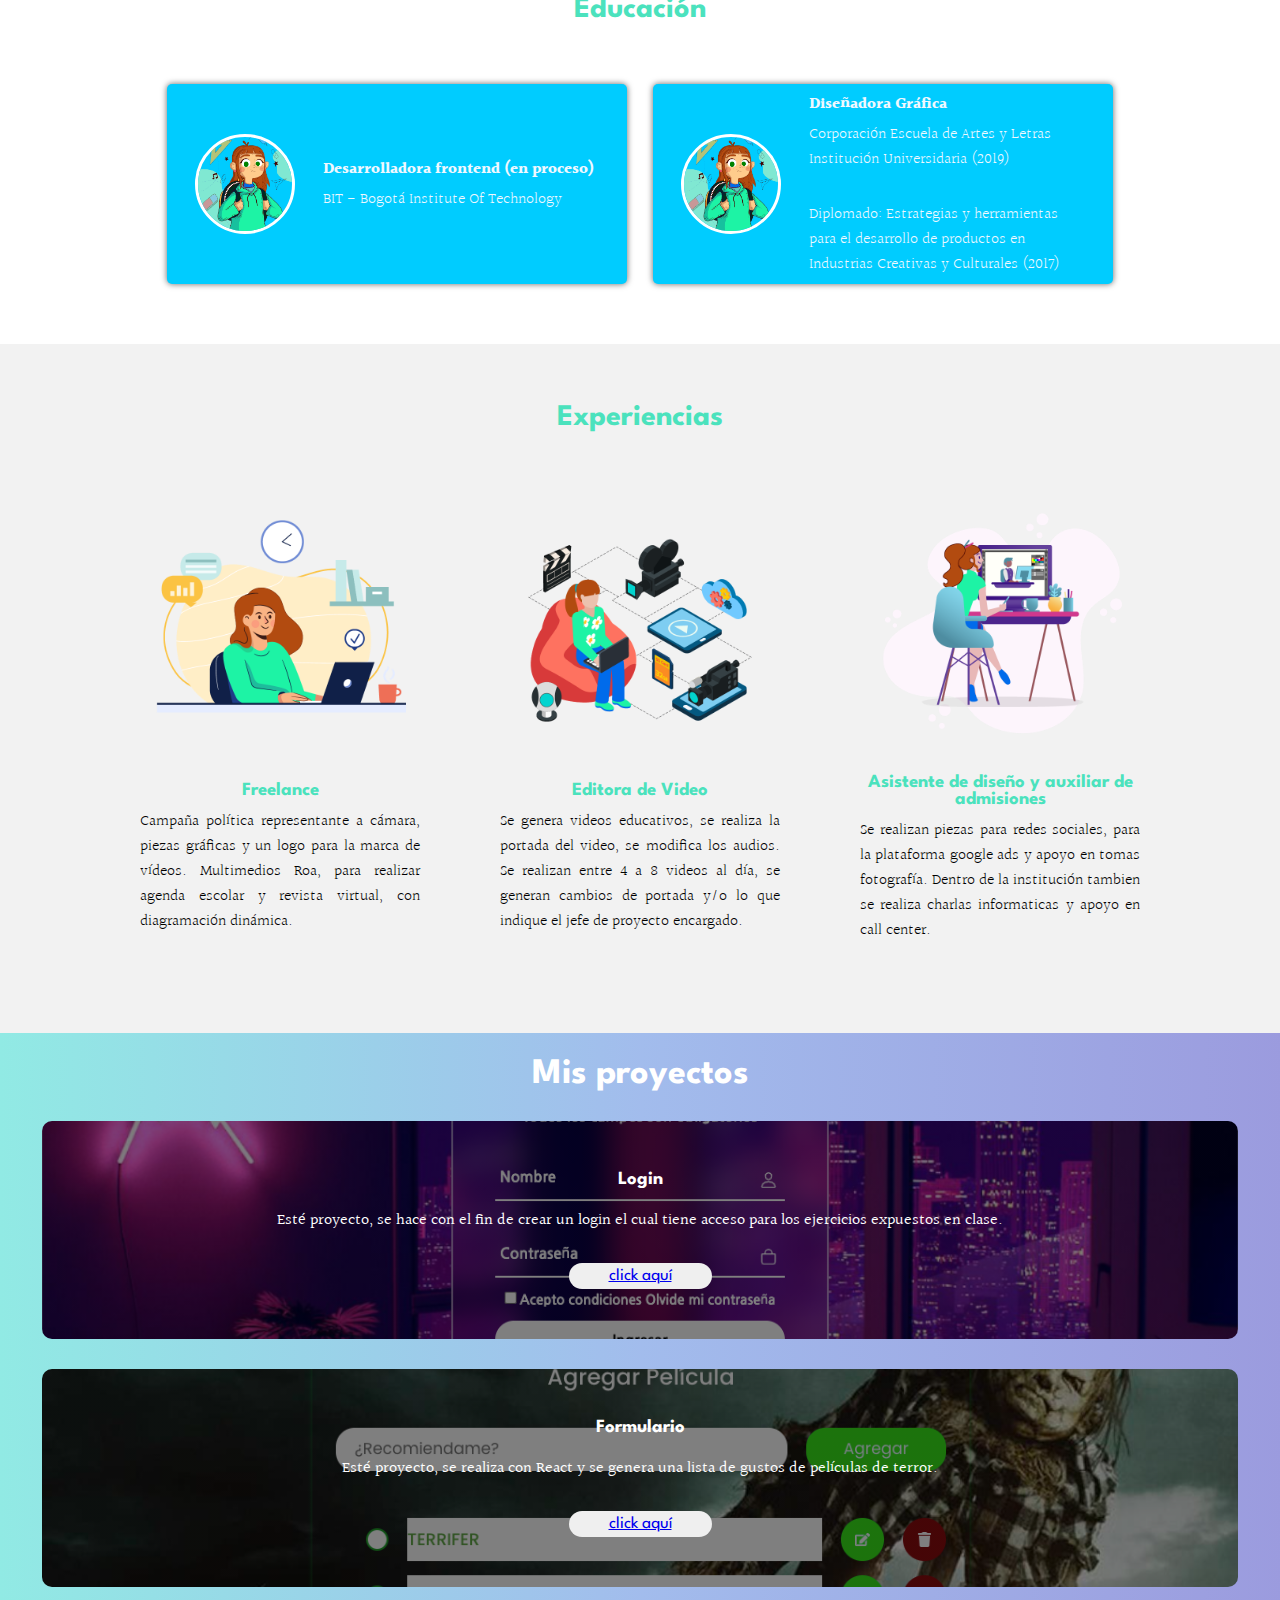
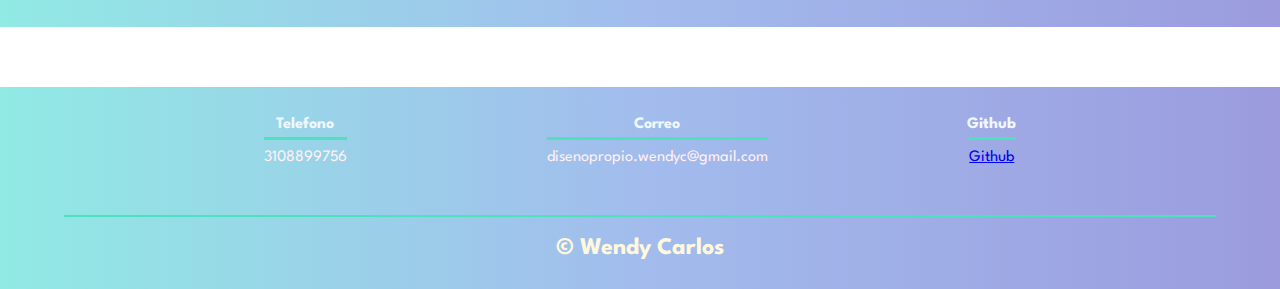
==== commit ee7a1d70: "eliminar linea del footer" ====
--- a/docs/index.html
+++ b/docs/index.html
@@ -185,10 +185,6 @@
           <h4>Github</h4>
           <a href="https://github.com/wenaleja">Github</a>
         </div>
-        <div class="content-foo">
-          <h4>Github Proyectos</h4>
-          <a href="https://github.com/wenaleja">Github </a>
-        </div>
       </div>
       <h2 class="titulo-final">&copy; Wendy Carlos</h2>
     </footer>
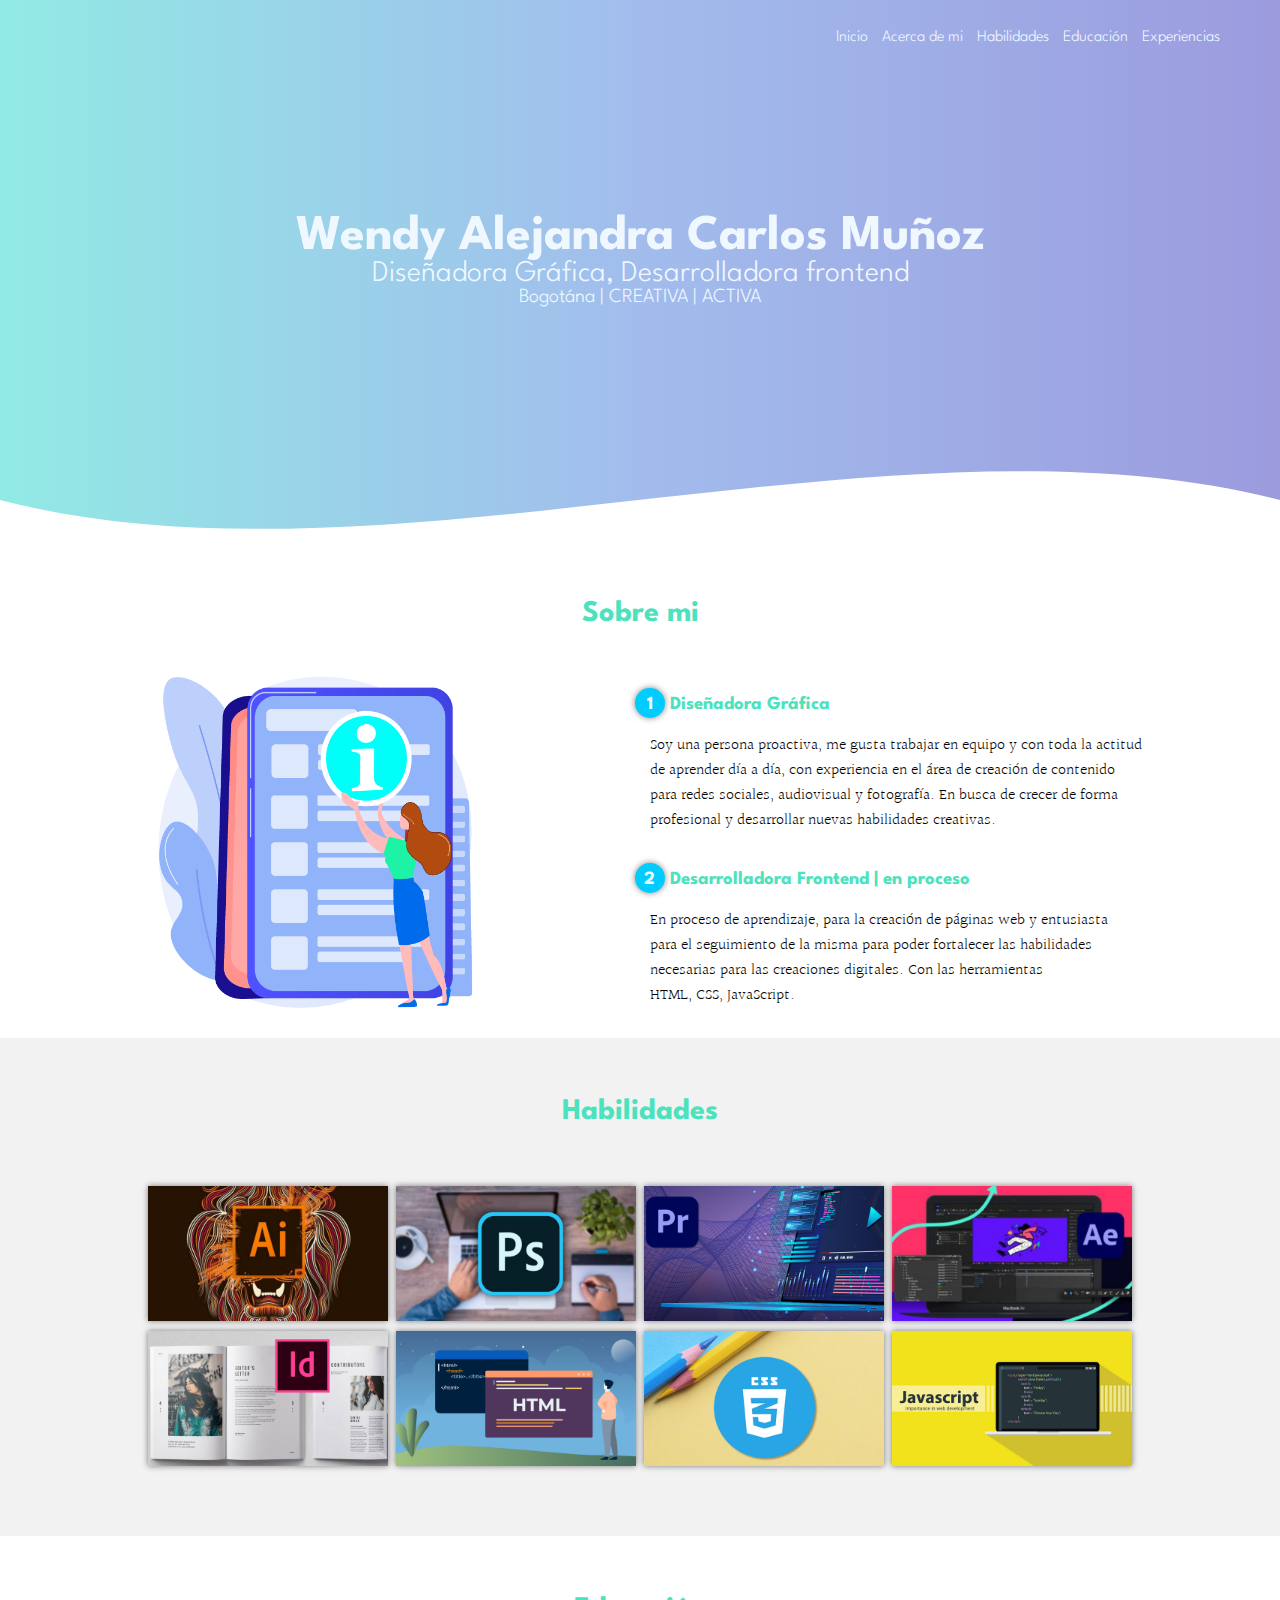
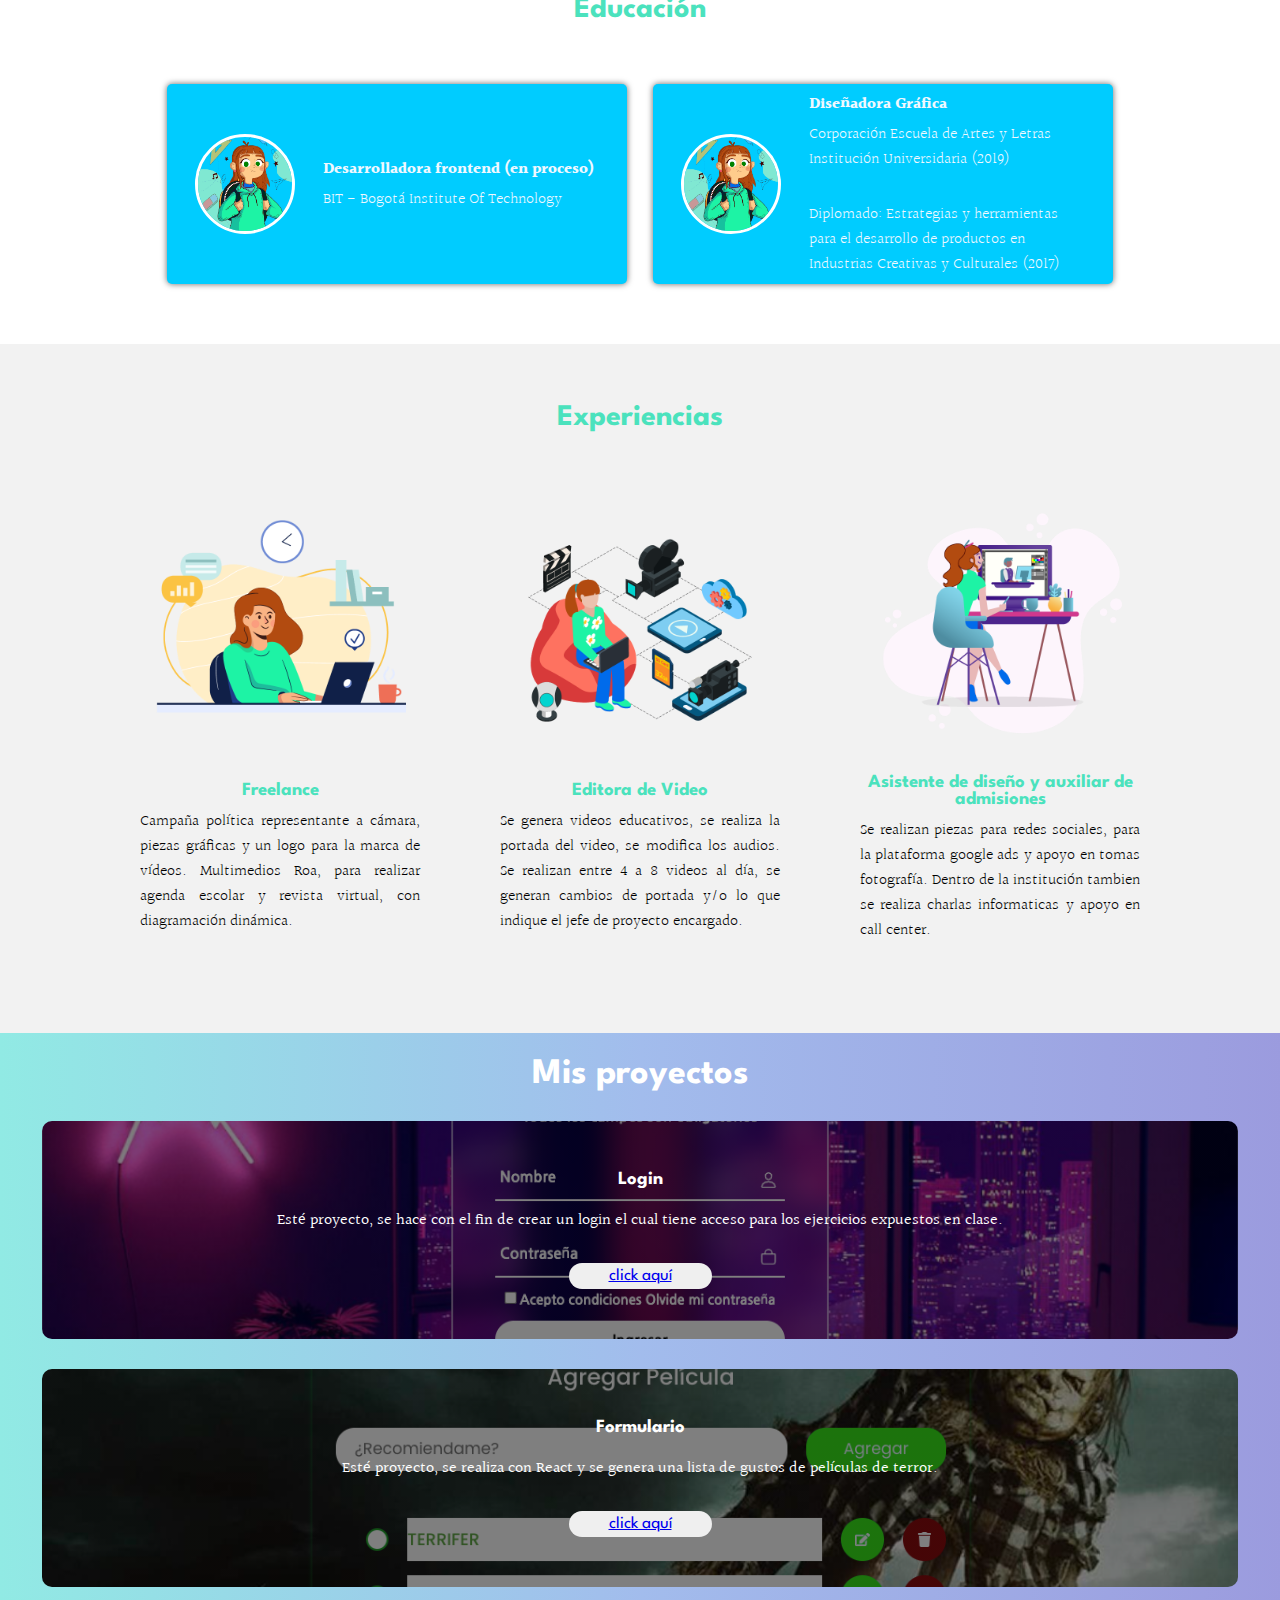
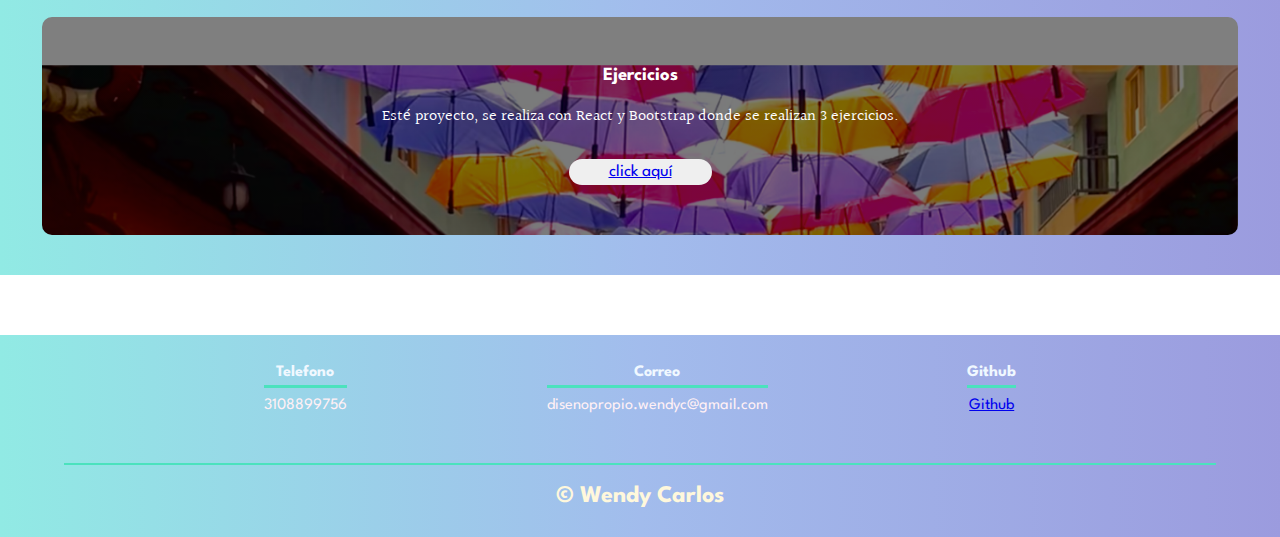
==== commit 8398a843: "actualizacion de proyecto" ====
--- a/docs/index.html
+++ b/docs/index.html
@@ -84,21 +84,21 @@
               <img src="./img/html.png" alt="">
               <div class="hover-galeria">
                 <img src="./img/icono1-01.png" alt="">
-                <p>En aprendizaje</p>
+                <p>70%</p>
               </div>
             </div>
             <div class="imagen-port">
               <img src="./img/css.png" alt="">
               <div class="hover-galeria">
                 <img src="./img/icono1-01.png" alt="">
-                <p>En aprendizaje</p>
+                <p>70%</p>
               </div>
             </div>
             <div class="imagen-port">
               <img src="./img/js.png" alt="">
               <div class="hover-galeria">
                 <img src="./img/icono1-01.png" alt="">
-                <p>En aprendizaje</p>
+                <p>40%</p>
               </div>
             </div>
           </div>
@@ -163,6 +163,11 @@
               <p>Esté proyecto, se realiza con React y se genera una lista de gustos de películas de terror.</p>
               <button><a href="https://wenaleja.github.io/bit08react/">click aquí</a></button>
             </div>
+            <div class="carta">
+              <h3>Ejercicios</h3>
+              <p>Esté proyecto, se realiza con React y Bootstrap donde se realizan 3 ejercicios.</p>
+              <button><a href="https://bit09exercises-react-bootstrap.netlify.app/">click aquí</a></button>
+            </div>
           </div>
         </div>
       </section>
--- a/docs/css/main.css
+++ b/docs/css/main.css
@@ -308,6 +308,15 @@
     ,url("../img/formulario.png");
 }
 
+.carta:nth-child(3){
+    background-image: linear-gradient(
+        0deg,
+        rgba(0,0,0,0.5),
+        rgba(0,0,0,0.5)
+    )
+    ,url("../img/ejercicios.png");
+}
+
 /* footer */
 
 footer {
